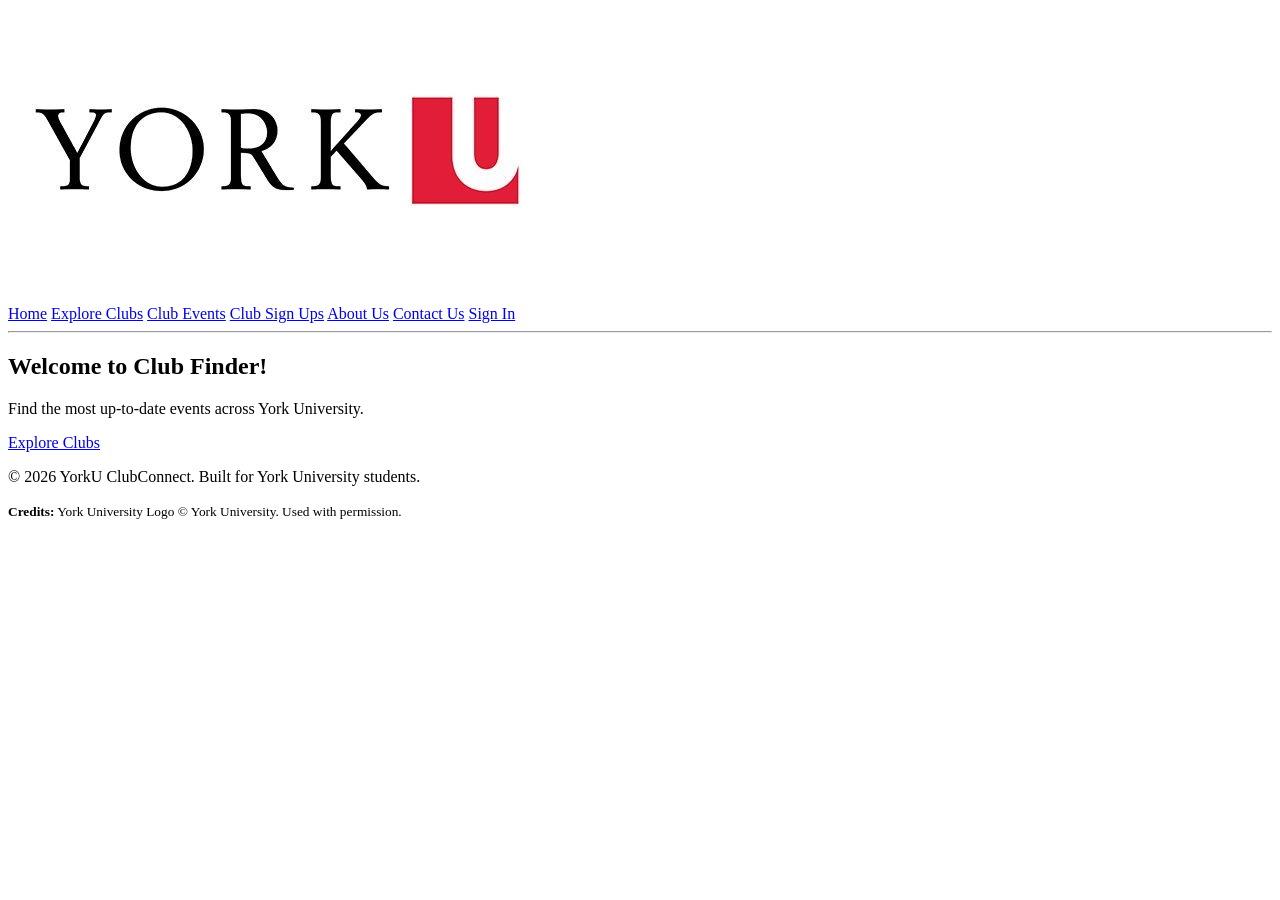
==== index.html @ 19c9ee81 "added credits, fixed README.md and got rid of stray word in about.html" ====
<!DOCTYPE html>
<html lang="en">
<head>
    <meta charset="UTF-8">
    <title>Home Page</title>
    <link rel="stylesheet" href="css/styles.css">
</head>
<body>
    <header>
        <p>
            <img src="assets/york-logo.png" alt="York University Logo">
        </p>
        <nav aria-label="Primary">
            <a href="index.html">Home</a>
            <a href="clubs.html">Explore Clubs</a>
            <a href="club_events.html">Club Events</a>
            <a href="club_signup.html">Club Sign Ups</a>
            <a href="about.html">About Us</a>
            <a href="contact.html">Contact Us</a>
            <a href="login.html">Sign In</a>
        </nav>
        <hr>
    </header>

    <main>
        <section>
            <h1>Welcome to Club Finder!</h1>
            <p>Find the most up-to-date events across York University.</p>
            <p><a href="clubs.html">Explore Clubs</a></p>
        </section>
    </main>

    <footer>
        <p>&copy; 2026 YorkU ClubConnect. Built for York University students.</p>
        <p><small><strong>Credits:</strong> York University Logo © York University. Used with permission.</small></p>
    </footer>

</body>
</html>
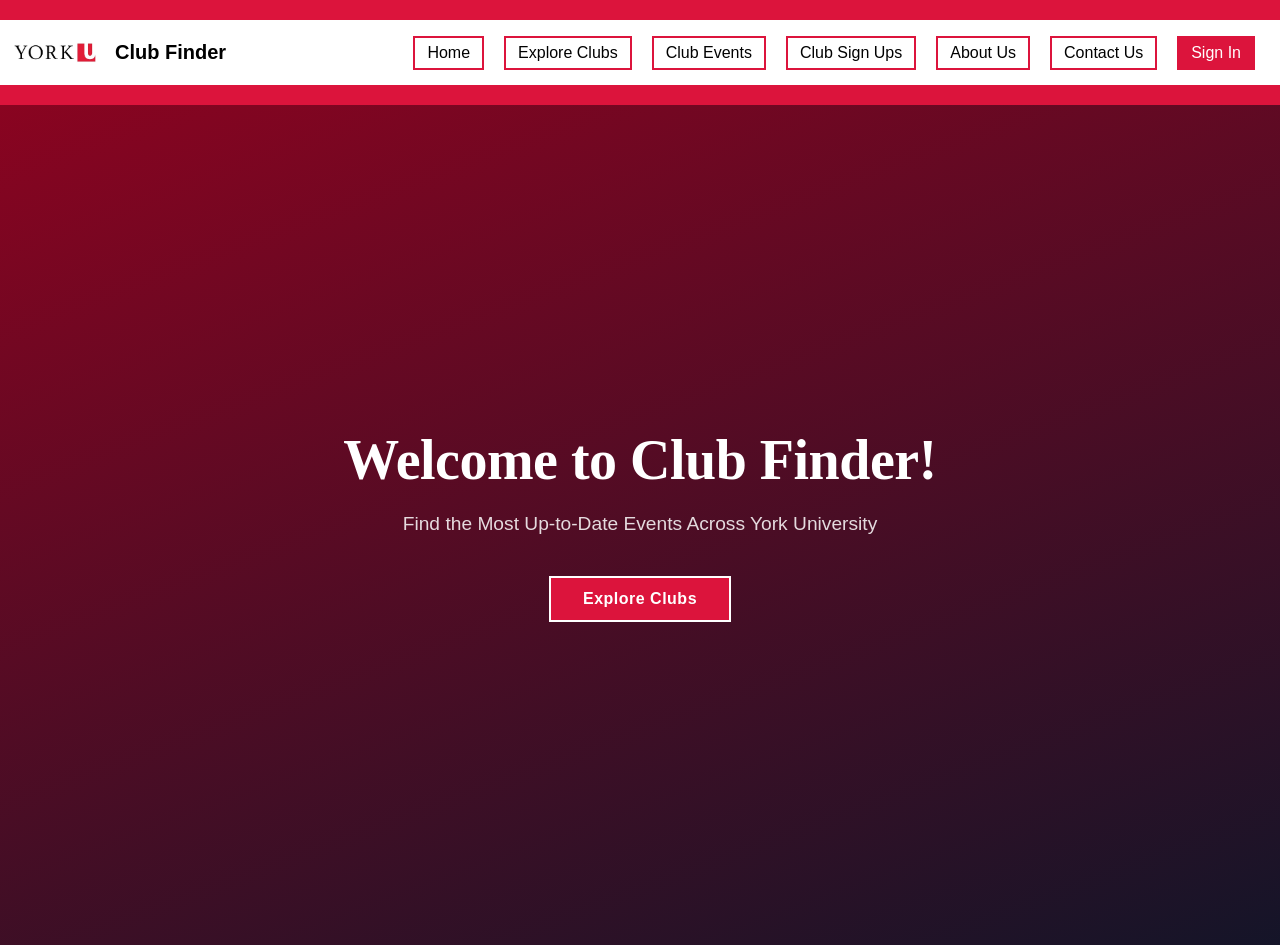
==== commit 205c9665: "Add and change png icon. Adjust the size of each icon." ====
--- a/index.html
+++ b/index.html
@@ -6,34 +6,36 @@
     <link rel="stylesheet" href="css/styles.css">
 </head>
 <body>
-    <header>
-        <p>
-            <img src="assets/york-logo.png" alt="York University Logo">
-        </p>
-        <nav aria-label="Primary">
+
+    <div class="top-header-line"></div>
+
+    <div class="middle-header-line">
+        <div class="header-content">
+            <img src="assets/York_Logo.png" class="logo" alt="York University Logo">
+            <div class="title">Club Finder</div>
+        </div>
+
+        <div class="navBoxes">
             <a href="index.html">Home</a>
             <a href="clubs.html">Explore Clubs</a>
             <a href="club_events.html">Club Events</a>
             <a href="club_signup.html">Club Sign Ups</a>
             <a href="about.html">About Us</a>
             <a href="contact.html">Contact Us</a>
-            <a href="login.html">Sign In</a>
-        </nav>
-        <hr>
-    </header>
+            <a href="login.html" class="nav-signin">Sign In</a>
+        </div>
+    </div>
 
-    <main>
-        <section>
-            <h1>Welcome to Club Finder!</h1>
-            <p>Find the most up-to-date events across York University.</p>
-            <p><a href="clubs.html">Explore Clubs</a></p>
-        </section>
-    </main>
+    <div class="bottom-header-line"></div>
 
-    <footer>
-        <p>&copy; 2026 YorkU ClubConnect. Built for York University students.</p>
-        <p><small><strong>Credits:</strong> York University Logo © York University. Used with permission.</small></p>
-    </footer>
+    <section class="mainWelcome">
+        <div class="innerWelcomeGradient"></div>
+        <div class="welcomeContent">
+            <h1 class="indexPageTitle">Welcome to Club Finder!</h1>
+            <p class="indexPageSubTitle">Find the Most Up-to-Date Events Across York University</p>
+            <a href="clubs.html" class="exploreButton">Explore Clubs</a>
+        </div>
+    </section>
 
 </body>
 </html>
--- a/css/styles.css
+++ b/css/styles.css
@@ -0,0 +1,1145 @@
+
+body {
+    margin: 0;
+    font-family: Arial, sans-serif;
+}
+
+/* Header */
+.top-header-line {
+    background-color: crimson;
+    height: 20px;
+    width: 100%;
+    display: flex;
+    align-items: center;
+    justify-content: left;
+}
+
+.middle-header-line {
+    background-color: white;
+    width: 100%;
+    display: flex;
+    align-items: center;
+    justify-content: space-between;
+    padding: 10px 10px;
+    box-sizing: border-box;
+}
+
+.bottom-header-line {
+    background-color: crimson;
+    height: 20px;
+    width: 100%;
+    display: flex;
+}
+
+/* Logo and site title  */
+.logo {
+    height: 45px;
+}
+
+.header-content {
+    display: flex;
+    align-items: center;
+}
+
+.title {
+    color: black;
+    margin-left: 15px;
+    font-size: 20px;
+    font-weight: bold;
+}
+
+/*  Navigation section */
+.navBoxes {
+    display: flex;
+    align-items: center;
+    gap: 10px;
+    padding-right: 15px;
+}
+
+.navBoxes a {
+    text-decoration: none;
+    color: black;
+    border: 2px solid crimson;
+    padding: 6px 12px;
+    margin-left: 10px;
+    transition: background-color 0.2s, color 0.2s;
+}
+
+.navBoxes a:hover {
+    background-color: crimson;
+    color: white;
+}
+
+/*Spesific to index formatting */
+.mainWelcome {
+    position: relative;
+    width: 100%;
+    height: calc(100vh - 60px);
+    background-color: #1a1a2e;
+    display: flex;
+    align-items: center;
+    justify-content: center;
+    text-align: center;
+    overflow: hidden;
+}
+
+.innerWelcomeGradient {
+    position: absolute;
+    inset: 0;
+    background: linear-gradient(
+        160deg,
+        rgba(157, 0, 30, 0.85) 0%,
+        rgba(20, 20, 40, 0.92) 100%
+    );
+}
+
+.welcomeContent {
+    position: relative;
+    z-index: 1;
+    max-width: 680px;
+    padding: 0 24px;
+}
+
+.indexPageTitle {
+    font-family: Georgia, 'Times New Roman', serif;
+    font-size: clamp(2rem, 5vw, 3.5rem);
+    font-weight: 700;
+    color: #ffffff;
+    margin: 0 0 16px;
+    letter-spacing: -0.5px;
+    line-height: 1.15;
+}
+
+.indexPageSubTitle {
+    font-size: clamp(1rem, 2.2vw, 1.2rem);
+    color: rgba(255, 255, 255, 0.85);
+    margin: 0 0 36px;
+    line-height: 1.6;
+}
+
+.exploreButton {
+    display: inline-block;
+    text-decoration: none;
+    color: #ffffff;
+    background-color: crimson;
+    border: 2px solid #ffffff;
+    padding: 12px 32px;
+    font-size: 1rem;
+    font-weight: bold;
+    letter-spacing: 0.5px;
+    transition: background-color 0.2s, color 0.2s, border-color 0.2s;
+}
+
+.exploreButton:hover {
+    background-color: transparent;
+    border-color: #ffffff;
+    color: #ffffff;
+}
+
+/*Login Section*/
+.login-page {
+    position: relative;
+    min-height: calc(100vh - 60px);
+    background-color: #1a1a2e;
+    display: flex;
+    align-items: center;
+    justify-content: center;
+    padding: 48px 16px;
+    box-sizing: border-box;
+}
+
+.login-overlay {
+    position: absolute;
+    inset: 0;
+    background: linear-gradient(
+        160deg,
+        rgba(157, 0, 30, 0.80) 0%,
+        rgba(20, 20, 40, 0.92) 100%
+    );
+}
+
+.login-card {
+    position: relative;
+    z-index: 1;
+    background: #ffffff;
+    border-top: 5px solid crimson;
+    width: 100%;
+    max-width: 420px;
+    padding: 40px 36px 32px;
+    box-sizing: border-box;
+    box-shadow: 0 8px 40px rgba(0, 0, 0, 0.35);
+    text-align: center;
+}
+
+.login-logo {
+    height: 52px;
+    margin-bottom: 12px;
+}
+
+.login-heading {
+    font-family: Georgia, 'Times New Roman', serif;
+    font-size: 1.6rem;
+    font-weight: 700;
+    color: #111111;
+    margin: 0 0 6px;
+}
+
+.login-sub {
+    font-size: 0.9rem;
+    color: #555555;
+    margin: 0 0 28px;
+    line-height: 1.5;
+}
+
+/*Sign in button formatting*/
+.btn-icon {
+    width: 30px;
+    height: auto;
+}
+
+.info-icon {
+    width: 20px;
+    height: 20px;
+}
+
+.submitted-icon {
+    width: 40px;
+    height: 40px;
+}
+
+
+/*  Form Section */
+.login-form {
+    text-align: left;
+}
+
+.form-group {
+    margin-bottom: 18px;
+}
+
+.form-group label {
+    display: block;
+    font-size: 0.85rem;
+    font-weight: bold;
+    color: #333333;
+    margin-bottom: 6px;
+}
+
+.form-group input {
+    width: 100%;
+    padding: 10px 12px;
+    font-size: 0.95rem;
+    border: 2px solid #cccccc;
+    outline: none;
+    box-sizing: border-box;
+    transition: border-color 0.2s;
+}
+
+.form-group input:focus {
+    border-color: crimson;
+}
+
+/*Sign in section*/
+.signin-btn {
+    display: flex;
+    align-items: center;
+    justify-content: center;
+    gap: 10px;
+    width: 100%;
+    padding: 12px;
+    background-color: crimson;
+    color: #ffffff;
+    font-size: 1rem;
+    font-weight: bold;
+    letter-spacing: 0.5px;
+    border: none;
+    cursor: pointer;
+    margin-top: 8px;
+    transition: background-color 0.2s;
+}
+
+.signin-btn:hover {
+    background-color: #a00020;
+}
+
+/*  Error message  */
+.login-error {
+    color: crimson;
+    font-size: 0.85rem;
+    margin: 10px 0 0;
+    min-height: 1.2em;
+    text-align: center;
+}
+
+/* Help link  */
+.login-help {
+    font-size: 0.8rem;
+    color: #777777;
+    margin: 24px 0 0;
+    text-align: center;
+}
+
+.login-help a {
+    color: crimson;
+    text-decoration: none;
+}
+
+.login-help a:hover {
+    text-decoration: underline;
+}
+
+
+.nav-signin {
+    background-color: crimson !important;
+    color: #ffffff !important;
+    border-color: crimson !important;
+}
+
+.nav-signin:hover {
+    background-color: #a00020 !important;
+    color: #ffffff !important;
+}
+
+/* About Page */
+.aboutHeadingSection {
+    position: relative;
+    width: 100%;
+    height: 280px;
+    background-color: #1a1a2e;
+    display: flex;
+    align-items: center;
+    justify-content: center;
+    text-align: center;
+    overflow: hidden;
+}
+
+.aboutGradient {
+    position: absolute;
+    inset: 0;
+    background: linear-gradient(
+        160deg,
+        rgba(157, 0, 30, 0.82) 0%,
+        rgba(20, 20, 40, 0.92) 100%
+    );
+}
+
+.aboutHeadingContent {
+    position: relative;
+    z-index: 1;
+    padding: 0 24px;
+}
+
+.aboutHeadingContent h1 {
+    font-family: Georgia, 'Times New Roman', serif;
+    font-size: clamp(1.8rem, 4vw, 2.8rem);
+    color: #ffffff;
+    margin: 0 0 10px;
+    font-weight: 700;
+}
+
+.aboutHeadingContent p {
+    font-size: 1.05rem;
+    color: rgba(255, 255, 255, 0.82);
+    margin: 0;
+}
+
+/*  Shared layout  */
+.about-container {
+    max-width: 960px;
+    margin: 0 auto;
+    padding: 0 24px;
+}
+
+.section-heading {
+    font-family: Georgia, 'Times New Roman', serif;
+    font-size: 1.6rem;
+    color: #111111;
+    margin: 0 0 16px;
+    padding-bottom: 10px;
+    border-bottom: 3px solid crimson;
+    display: inline-block;
+}
+
+.section-text {
+    font-size: 1rem;
+    color: #444444;
+    line-height: 1.8;
+    margin: 0;
+}
+
+/* --- Overview section -------------------------------------- */
+.about-overview {
+    padding: 56px 0 40px;
+    background-color: #ffffff;
+}
+
+/* --- Team section ------------------------------------------ */
+.about-team {
+    padding: 48px 0 64px;
+    background-color: #f7f7f7;
+}
+
+.about-team .section-text {
+    margin-bottom: 40px;
+}
+
+/* --- Team grid --------------------------------------------- */
+.team-grid {
+    display: grid;
+    grid-template-columns: repeat(auto-fit, minmax(200px, 1fr));
+    gap: 24px;
+    margin-top: 8px;
+}
+
+/* --- Team card --------------------------------------------- */
+.team-card {
+    background: #ffffff;
+    border-top: 4px solid crimson;
+    padding: 28px 20px 24px;
+    text-align: center;
+    box-shadow: 0 2px 12px rgba(0, 0, 0, 0.07);
+    transition: box-shadow 0.2s, transform 0.2s;
+}
+
+.team-card:hover {
+    box-shadow: 0 6px 24px rgba(157, 0, 30, 0.15);
+    transform: translateY(-3px);
+}
+
+.team-avatar {
+    width: 64px;
+    height: 64px;
+    border-radius: 50%;
+    background-color: crimson;
+    color: #ffffff;
+    font-size: 1.3rem;
+    font-weight: bold;
+    display: flex;
+    align-items: center;
+    justify-content: center;
+    margin: 0 auto 16px;
+    letter-spacing: 1px;
+}
+
+.team-name {
+    font-family: Georgia, 'Times New Roman', serif;
+    font-size: 1.05rem;
+    color: #111111;
+    margin: 0 0 8px;
+    font-weight: 700;
+}
+
+.team-id {
+    display: block;
+    font-size: 0.78rem;
+    color: #888888;
+    margin-bottom: 10px;
+    letter-spacing: 0.3px;
+}
+
+.team-email {
+    display: inline-block;
+    font-size: 0.82rem;
+    color: crimson;
+    text-decoration: none;
+    word-break: break-all;
+}
+
+.team-email:hover {
+    text-decoration: underline;
+}
+
+
+
+/* Contact styling */
+.contactHeadingSection {
+    position: relative;
+    width: 100%;
+    height: 280px;
+    background-color: #1a1a2e;
+    display: flex;
+    align-items: center;
+    justify-content: center;
+    text-align: center;
+    overflow: hidden;
+}
+
+.contactGradient {
+    position: absolute;
+    inset: 0;
+    background: linear-gradient(
+        160deg,
+        rgba(157, 0, 30, 0.82) 0%,
+        rgba(20, 20, 40, 0.92) 100%
+    );
+}
+
+.contactHeadingContent {
+    position: relative;
+    z-index: 1;
+    padding: 0 24px;
+}
+
+.contactHeadingContent h1 {
+    font-family: Georgia, 'Times New Roman', serif;
+    font-size: clamp(1.8rem, 4vw, 2.8rem);
+    color: #ffffff;
+    margin: 0 0 10px;
+    font-weight: 700;
+}
+
+.contactHeadingContent p {
+    font-size: 1.05rem;
+    color: rgba(255, 255, 255, 0.82);
+    margin: 0;
+}
+
+/* Body layout */
+.contact-body {
+    padding: 56px 0 72px;
+    background-color: #f7f7f7;
+}
+
+.contact-container {
+    max-width: 1000px;
+    margin: 0 auto;
+    padding: 0 24px;
+    display: grid;
+    grid-template-columns: 1fr 2fr;
+    gap: 48px;
+    align-items: start;
+}
+
+@media (max-width: 720px) {
+    .contact-container {
+        grid-template-columns: 1fr;
+        gap: 32px;
+    }
+}
+
+/* Info panel */
+.contact-info .section-text {
+    margin-bottom: 28px;
+}
+
+.contact-details {
+    list-style: none;
+    padding: 0;
+    margin: 16px 0 0;
+    display: flex;
+    flex-direction: column;
+    gap: 16px;
+}
+
+.contact-details li {
+    display: flex;
+    align-items: flex-start;
+    gap: 12px;
+    font-size: 0.92rem;
+    color: #444444;
+    line-height: 1.5;
+}
+
+.contact-icon {
+    color: crimson;
+    flex-shrink: 0;
+    margin-top: 1px;
+}
+
+.contact-details a {
+    color: crimson;
+    text-decoration: none;
+}
+
+.contact-details a:hover {
+    text-decoration: underline;
+}
+
+/* Form wrapper */
+.contact-form-wrapper {
+    background: #ffffff;
+    border-top: 4px solid crimson;
+    padding: 36px 32px 32px;
+    box-shadow: 0 2px 16px rgba(0, 0, 0, 0.07);
+}
+
+/* Dropdown select */
+.contact-select {
+    width: 100%;
+    padding: 10px 12px;
+    font-size: 0.95rem;
+    font-family: Arial, sans-serif;
+    border: 2px solid #cccccc;
+    outline: none;
+    box-sizing: border-box;
+    background-color: #ffffff;
+    appearance: auto;
+    cursor: pointer;
+    transition: border-color 0.2s;
+}
+
+.contact-select:focus {
+    border-color: crimson;
+}
+
+/* Textarea */
+.contact-form-wrapper textarea {
+    width: 100%;
+    padding: 10px 12px;
+    font-size: 0.95rem;
+    font-family: Arial, sans-serif;
+    border: 2px solid #cccccc;
+    outline: none;
+    box-sizing: border-box;
+    resize: vertical;
+    transition: border-color 0.2s;
+}
+
+.contact-form-wrapper textarea:focus {
+    border-color: crimson;
+}
+
+/* Required symbol */
+.required {
+    color: crimson;
+}
+
+/* Submit button */
+.contact-submit-btn {
+    margin-top: 16px;
+}
+
+/* Success message */
+.form-success {
+    flex-direction: column;
+    align-items: center;
+    justify-content: center;
+    text-align: center;
+    padding: 40px 0 16px;
+    gap: 12px;
+}
+
+.form-success h3 {
+    font-family: Georgia, 'Times New Roman', serif;
+    font-size: 1.5rem;
+    color: #111111;
+    margin: 0;
+}
+
+.form-success p {
+    font-size: 0.95rem;
+    color: #555555;
+    margin: 0;
+}
+
+/* Footer  */
+.site-footer {
+    background-color: #111111;
+    color: rgba(255, 255, 255, 0.65);
+    text-align: center;
+    padding: 18px 24px;
+    font-size: 0.82rem;
+}
+
+
+
+/* Clubs and club sign up */
+.clubsHeadingSection {
+    position: relative;
+    width: 100%;
+    height: 280px;
+    background-color: #1a1a2e;
+    display: flex;
+    align-items: center;
+    justify-content: center;
+    text-align: center;
+    overflow: hidden;
+}
+
+.clubsGradient {
+    position: absolute;
+    inset: 0;
+    background: linear-gradient(
+        160deg,
+        rgba(157, 0, 30, 0.82) 0%,
+        rgba(20, 20, 40, 0.92) 100%
+    );
+}
+
+.clubsHeadingContent {
+    position: relative;
+    z-index: 1;
+    padding: 0 24px;
+}
+
+.clubsHeadingContent h1 {
+    font-family: Georgia, 'Times New Roman', serif;
+    font-size: clamp(1.8rem, 4vw, 2.8rem);
+    color: #ffffff;
+    margin: 0 0 10px;
+    font-weight: 700;
+}
+
+.clubsSignUpHeadingContent p {
+    font-size: 1.05rem;
+    color: rgba(255, 255, 255, 0.82);
+    margin: 0;
+}
+
+/* Shared container */
+.clubs-container {
+    max-width: 960px;
+    margin: 0 auto;
+    padding: 0 24px;
+}
+
+/* Search & Filter section */
+.clubs-search-section {
+    padding: 48px 0 36px;
+    background-color: #ffffff;
+    border-bottom: 1px solid #e8e8e8;
+}
+
+.clubs-filters {
+    display: flex;
+    flex-wrap: wrap;
+    align-items: flex-end;
+    gap: 20px;
+    margin-top: 24px;
+}
+
+.filter-group {
+    display: flex;
+    flex-direction: column;
+    gap: 6px;
+}
+
+.filter-group label {
+    font-size: 0.88rem;
+    font-weight: bold;
+    color: #333333;
+}
+
+.filter-group input[type="text"] {
+    padding: 9px 12px;
+    font-size: 0.95rem;
+    border: 2px solid #cccccc;
+    outline: none;
+    width: 220px;
+    box-sizing: border-box;
+    transition: border-color 0.2s;
+}
+
+.filter-group input[type="text"]:focus {
+    border-color: crimson;
+}
+
+.filter-btn-group {
+    justify-content: flex-end;
+}
+
+.search-clubs-btn {
+    padding: 10px 24px;
+    background-color: #ffffff;
+    color: #111111;
+    font-size: 0.95rem;
+    font-weight: bold;
+    border: 2px solid #aaaaaa;
+    cursor: pointer;
+    transition: background-color 0.2s, border-color 0.2s, color 0.2s;
+}
+
+.search-clubs-btn:hover {
+    background-color: crimson;
+    border-color: crimson;
+    color: #ffffff;
+}
+
+/* Listings section */
+.clubs-listings-section {
+    padding: 48px 0 72px;
+    background-color: #f7f7f7;
+}
+
+/* Club card list */
+.clubs-list {
+    display: flex;
+    flex-direction: column;
+    gap: 16px;
+    margin-top: 28px;
+}
+
+.club-card {
+    background: #ffffff;
+    border-left: 5px solid crimson;
+    display: flex;
+    align-items: center;
+    gap: 20px;
+    padding: 18px 20px;
+    box-shadow: 0 2px 10px rgba(0, 0, 0, 0.06);
+    transition: box-shadow 0.2s, transform 0.2s;
+}
+
+.club-card:hover {
+    box-shadow: 0 5px 20px rgba(157, 0, 30, 0.13);
+    transform: translateX(3px);
+}
+
+.club-logo-placeholder {
+    width: 52px;
+    height: 52px;
+    border-radius: 8px;
+    flex-shrink: 0;
+    display: flex;
+    align-items: center;
+    justify-content: center;
+    color: #ffffff;
+    font-size: 0.85rem;
+    font-weight: bold;
+    letter-spacing: 0.5px;
+}
+
+.club-info {
+    flex: 1;
+}
+
+.club-card-top {
+    display: flex;
+    align-items: center;
+    gap: 12px;
+    flex-wrap: wrap;
+    margin-bottom: 4px;
+}
+
+.club-name {
+    font-family: Georgia, 'Times New Roman', serif;
+    font-size: 1rem;
+    color: #111111;
+    margin: 0;
+    font-weight: 700;
+}
+
+.club-category {
+    font-size: 0.72rem;
+    font-weight: bold;
+    color: #ffffff;
+    padding: 2px 10px;
+    border-radius: 20px;
+    letter-spacing: 0.4px;
+    text-transform: uppercase;
+}
+
+.club-description {
+    font-size: 0.88rem;
+    color: #555555;
+    margin: 0;
+    line-height: 1.5;
+}
+
+/* No results */
+.clubs-no-results {
+    font-size: 0.95rem;
+    color: #777777;
+    margin-top: 32px;
+    text-align: center;
+}
+
+/* ============================================================
+   Club Events Page
+   ============================================================ */
+
+/* --- Event list -------------------------------------------- */
+.events-list {
+    list-style: none;
+    padding: 0;
+    margin: 28px 0 0;
+    display: flex;
+    flex-direction: column;
+    gap: 12px;
+}
+
+/* --- Each expandable event item ---------------------------- */
+.event-item {
+    background: #ffffff;
+    border-left: 5px solid crimson;
+    box-shadow: 0 2px 10px rgba(0, 0, 0, 0.06);
+    transition: box-shadow 0.2s;
+}
+
+.event-item:hover {
+    box-shadow: 0 4px 18px rgba(157, 0, 30, 0.12);
+}
+
+/* --- Summary row (collapsed state) ------------------------- */
+.event-summary {
+    display: flex;
+    align-items: center;
+    gap: 16px;
+    padding: 16px 20px;
+    cursor: pointer;
+    list-style: none;
+    user-select: none;
+}
+
+.event-summary::-webkit-details-marker { display: none; }
+
+.event-poster-placeholder {
+    width: 48px;
+    height: 48px;
+    border-radius: 6px;
+    flex-shrink: 0;
+    display: flex;
+    align-items: center;
+    justify-content: center;
+    color: #ffffff;
+    font-size: 0.82rem;
+    font-weight: bold;
+    letter-spacing: 0.5px;
+}
+
+.event-summary-info {
+    flex: 1;
+    display: flex;
+    flex-direction: column;
+    gap: 3px;
+    min-width: 0;
+}
+
+.event-summary-name {
+    font-family: Georgia, 'Times New Roman', serif;
+    font-size: 1rem;
+    font-weight: 700;
+    color: #111111;
+    white-space: nowrap;
+    overflow: hidden;
+    text-overflow: ellipsis;
+}
+
+.event-summary-meta {
+    font-size: 0.8rem;
+    color: #777777;
+}
+
+.event-category-badge {
+    font-size: 0.7rem;
+    font-weight: bold;
+    color: #ffffff;
+    padding: 3px 10px;
+    border-radius: 20px;
+    letter-spacing: 0.4px;
+    text-transform: uppercase;
+    white-space: nowrap;
+    flex-shrink: 0;
+}
+
+.event-chevron {
+    font-size: 0.65rem;
+    color: #aaaaaa;
+    flex-shrink: 0;
+    transition: transform 0.2s;
+}
+
+details[open] .event-chevron {
+    transform: rotate(90deg);
+}
+
+/* --- Expanded detail panel --------------------------------- */
+.event-details {
+    border-top: 1px solid #f0f0f0;
+    padding: 20px 24px 24px 84px; /* left-align under text, past poster */
+    background-color: #fafafa;
+}
+
+.event-details h3 {
+    font-family: Georgia, 'Times New Roman', serif;
+    font-size: 1rem;
+    color: crimson;
+    margin: 0 0 12px;
+    font-weight: 700;
+}
+
+.event-meta-list {
+    list-style: none;
+    padding: 0;
+    margin: 0 0 14px;
+    display: flex;
+    flex-direction: column;
+    gap: 5px;
+}
+
+.event-meta-list li {
+    font-size: 0.88rem;
+    color: #444444;
+}
+
+.event-desc {
+    font-size: 0.9rem;
+    color: #555555;
+    line-height: 1.7;
+    margin: 0 0 20px;
+}
+
+/* --- Sign Up / Get Updates buttons ------------------------- */
+.event-actions {
+    display: flex;
+    gap: 12px;
+    flex-wrap: wrap;
+}
+
+.event-btn {
+    padding: 9px 22px;
+    font-size: 0.88rem;
+    font-weight: bold;
+    cursor: pointer;
+    border: 2px solid crimson;
+    transition: background-color 0.2s, color 0.2s;
+}
+
+.event-btn-primary {
+    background-color: crimson;
+    color: #ffffff;
+}
+
+.event-btn-primary:hover {
+    background-color: #a00020;
+    border-color: #a00020;
+}
+
+.event-btn-secondary {
+    background-color: #ffffff;
+    color: crimson;
+}
+
+.event-btn-secondary:hover {
+    background-color: crimson;
+    color: #ffffff;
+}
+
+@media (max-width: 600px) {
+    .event-details {
+        padding-left: 20px;
+    }
+    .event-summary-name {
+        white-space: normal;
+    }
+}
+
+/* ============================================================
+   Club Sign Ups Page
+   ============================================================ */
+
+/* --- Page body layout -------------------------------------- */
+.signup-body {
+    padding: 56px 0 72px;
+    background-color: #f7f7f7;
+}
+
+.signup-container {
+    max-width: 1000px;
+    margin: 0 auto;
+    padding: 0 24px;
+    display: grid;
+    grid-template-columns: 1fr 2fr;
+    gap: 48px;
+    align-items: start;
+}
+
+@media (max-width: 720px) {
+    .signup-container {
+        grid-template-columns: 1fr;
+        gap: 32px;
+    }
+}
+
+/* --- Left info panel --------------------------------------- */
+.signup-steps {
+    list-style: none;
+    padding: 0;
+    margin: 24px 0 0;
+    display: flex;
+    flex-direction: column;
+    gap: 22px;
+}
+
+.signup-steps li {
+    display: flex;
+    align-items: flex-start;
+    gap: 14px;
+}
+
+.step-number {
+    width: 30px;
+    height: 30px;
+    border-radius: 50%;
+    background-color: crimson;
+    color: #ffffff;
+    font-size: 0.85rem;
+    font-weight: bold;
+    display: flex;
+    align-items: center;
+    justify-content: center;
+    flex-shrink: 0;
+    margin-top: 2px;
+}
+
+.signup-steps li div strong {
+    display: block;
+    font-size: 0.92rem;
+    color: #111111;
+    margin-bottom: 4px;
+}
+
+.signup-steps li div p {
+    font-size: 0.85rem;
+    color: #666666;
+    margin: 0;
+    line-height: 1.6;
+}
+
+.signup-note {
+    display: flex;
+    align-items: flex-start;
+    gap: 10px;
+    margin-top: 28px;
+    padding: 14px 16px;
+    background-color: #fff5f5;
+    border-left: 3px solid crimson;
+    font-size: 0.84rem;
+    color: #444444;
+    line-height: 1.6;
+    word-break: break-word;
+    overflow-wrap: break-word;
+}
+
+.signup-note span {
+    flex: 1;
+    min-width: 0;
+}
+
+.signup-note svg {
+    color: crimson;
+    flex-shrink: 0;
+    margin-top: 2px;
+}
+
+/* --- Fieldsets --------------------------------------------- */
+.signup-fieldset {
+    border: 1px solid #e0e0e0;
+    padding: 20px 20px 8px;
+    margin: 0 0 24px;
+}
+
+.signup-legend {
+    font-size: 0.85rem;
+    font-weight: bold;
+    color: #555555;
+    padding: 0 8px;
+}
+
+/* --- Readonly description textarea ------------------------- */
+.signup-readonly {
+    background-color: #f5f5f5;
+    color: #666666;
+    cursor: default;
+    resize: none;
+}
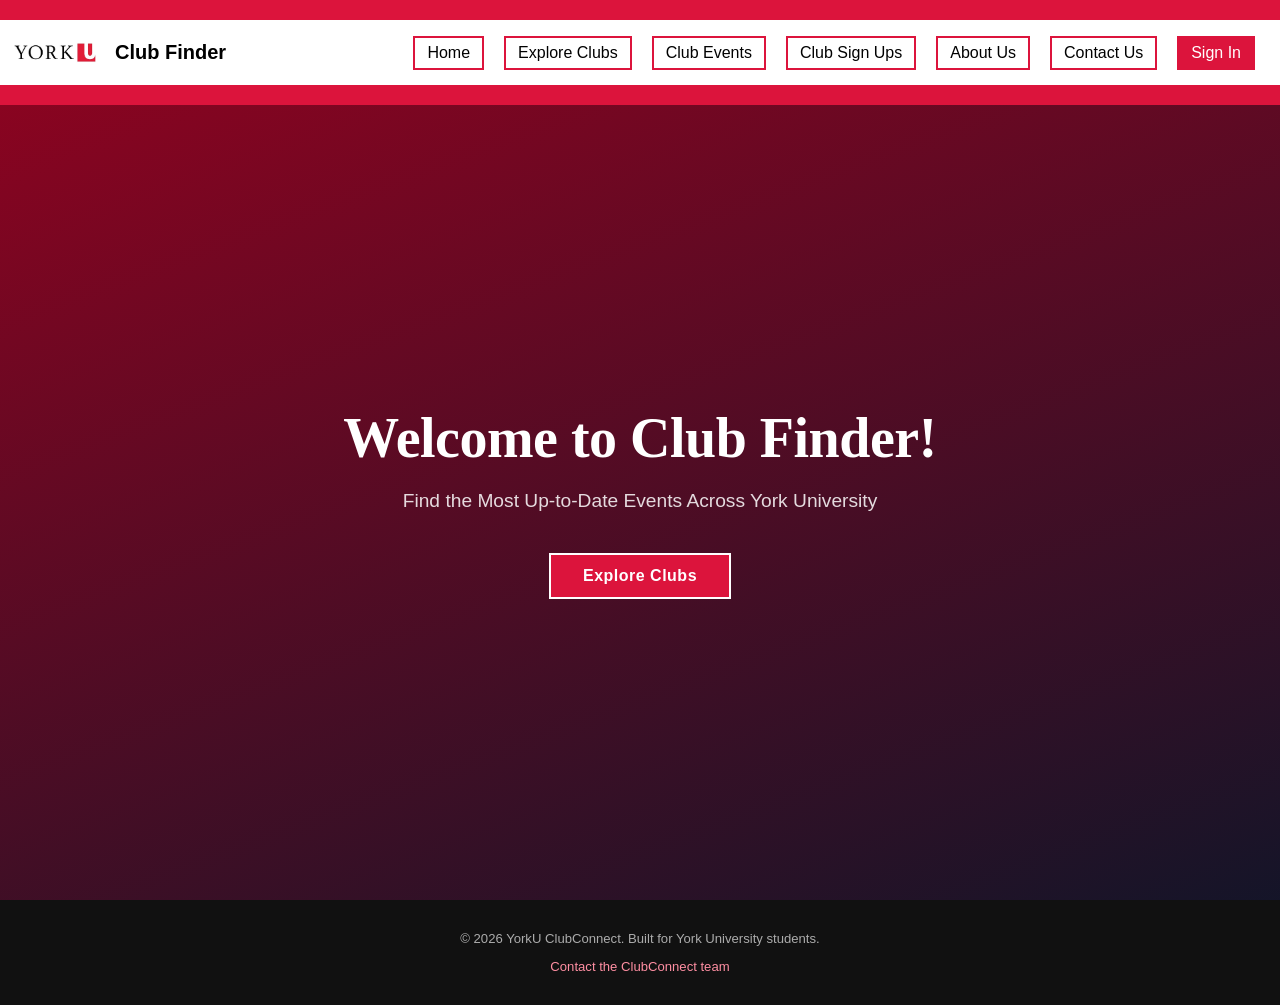
==== commit 3ac298bb: "fix footer in HTML and styling Assisted-By: devx/f3f6a2c1-a5b0-42f8-bab9-17f206b6b80c" ====
--- a/index.html
+++ b/index.html
@@ -2,6 +2,7 @@
 <html lang="en">
 <head>
     <meta charset="UTF-8">
+    <meta name="viewport" content="width=device-width, initial-scale=1.0">
     <title>Home Page</title>
     <link rel="stylesheet" href="css/styles.css">
 </head>
@@ -37,5 +38,11 @@
         </div>
     </section>
 
+    <!-- Footer -->
+    <footer class="site-footer">
+        <p>&copy; 2026 YorkU ClubConnect. Built for York University students.</p>
+        <p><a href="contact.html">Contact the ClubConnect team</a></p>
+    </footer>
+
 </body>
 </html>
--- a/css/styles.css
+++ b/css/styles.css
@@ -52,6 +52,7 @@
 .navBoxes {
     display: flex;
     align-items: center;
+    flex-wrap: wrap;
     gap: 10px;
     padding-right: 15px;
 }
@@ -70,11 +71,45 @@
     color: white;
 }
 
+.navBoxes a:focus-visible {
+    outline: 3px solid #1a1a2e;
+    outline-offset: 2px;
+}
+
+/* Responsive header + navigation */
+@media (max-width: 768px) {
+    .middle-header-line {
+        flex-direction: column;
+        gap: 12px;
+    }
+
+    .navBoxes {
+        justify-content: center;
+        gap: 8px;
+        padding-right: 0;
+    }
+
+    .navBoxes a {
+        margin-left: 0;
+    }
+}
+
+@media (max-width: 480px) {
+    .title {
+        font-size: 1.1rem;
+    }
+
+    .navBoxes a {
+        padding: 5px 10px;
+        font-size: 0.9rem;
+    }
+}
+
 /*Spesific to index formatting */
 .mainWelcome {
     position: relative;
     width: 100%;
-    height: calc(100vh - 60px);
+    min-height: calc(100vh - 105px);
     background-color: #1a1a2e;
     display: flex;
     align-items: center;
@@ -134,6 +169,15 @@
     background-color: transparent;
     border-color: #ffffff;
     color: #ffffff;
+}
+
+/* Home hero — mobile */
+@media (max-width: 768px) {
+    .mainWelcome {
+        min-height: auto;
+        padding: 72px 24px;
+        box-sizing: border-box;
+    }
 }
 
 /*Login Section*/
@@ -641,6 +685,17 @@
     font-size: 0.82rem;
 }
 
+.site-footer a {
+    color: #ff8fa3;
+    text-decoration: none;
+}
+
+.site-footer a:hover,
+.site-footer a:focus-visible {
+    color: #ffffff;
+    text-decoration: underline;
+}
+
 
 
 /* Clubs and club sign up */
@@ -1116,12 +1171,6 @@
     min-width: 0;
 }
 
-.signup-note svg {
-    color: crimson;
-    flex-shrink: 0;
-    margin-top: 2px;
-}
-
 /* --- Fieldsets --------------------------------------------- */
 .signup-fieldset {
     border: 1px solid #e0e0e0;
